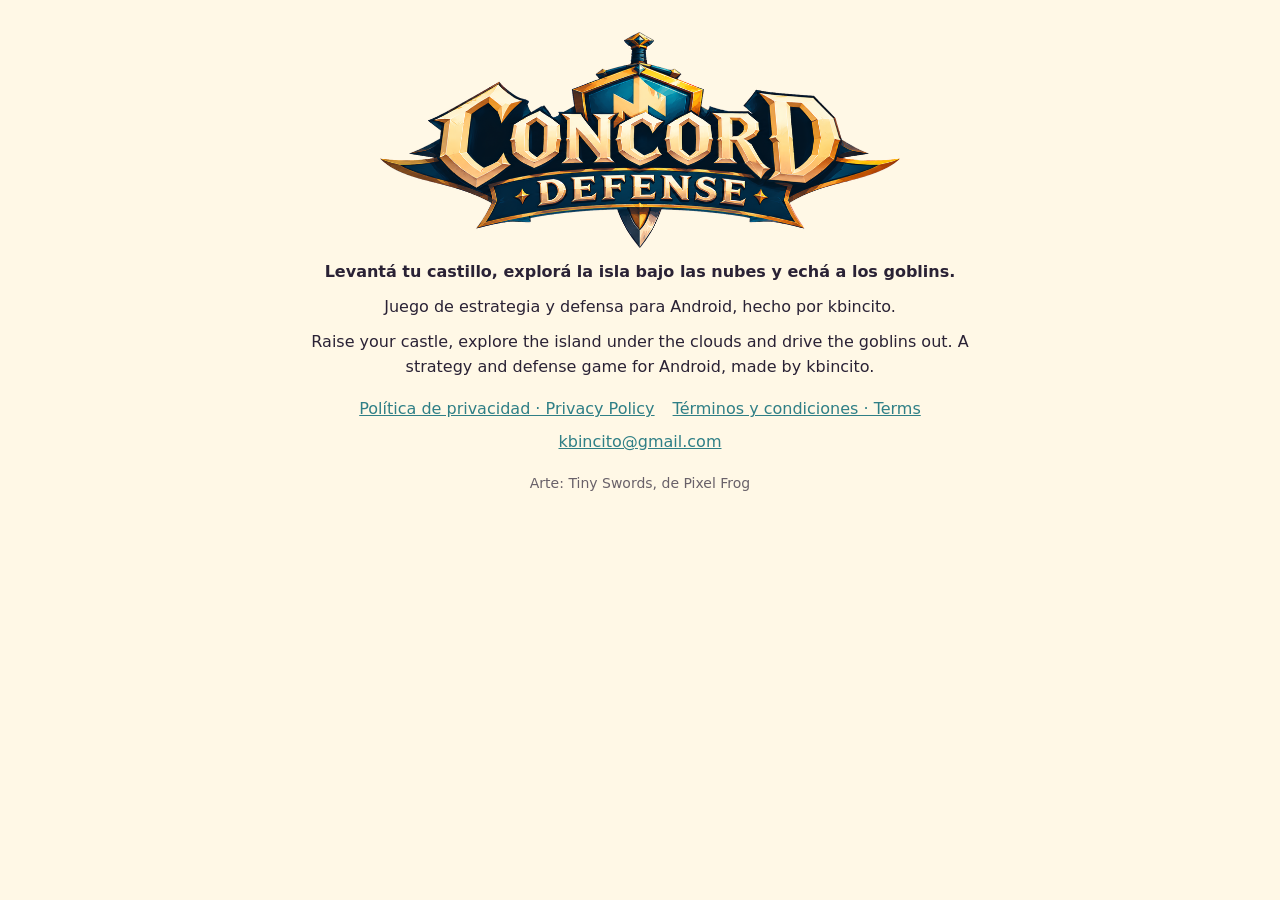
==== index.html @ 128fb1da "Sitio de Concord Defense: portada, privacidad, términos y app-ads.txt" ====
<!doctype html>
<html lang="es">
<head>
<meta charset="utf-8">
<meta name="viewport" content="width=device-width, initial-scale=1">
<title>Concord Defense · kbincito</title>
<link rel="icon" href="icono.png">
<link rel="stylesheet" href="legal.css">
<style>
  main { text-align: center; }
  .logo { width: min(520px, 100%); height: auto; margin: 12px 0 4px; }
  .enlaces { display: flex; flex-wrap: wrap; justify-content: center; gap: 8px 18px; margin: 18px 0; }
</style>
</head>
<body>
<main>
  <img class="logo" src="logo.png" alt="Concord Defense">
  <p><b>Levantá tu castillo, explorá la isla bajo las nubes y echá a los goblins.</b></p>
  <p>Juego de estrategia y defensa para Android, hecho por kbincito.</p>
  <p lang="en">Raise your castle, explore the island under the clouds and drive the goblins out. A strategy and defense game for Android, made by kbincito.</p>
  <div class="enlaces">
    <a href="privacidad.html">Política de privacidad · Privacy Policy</a>
    <a href="terminos.html">Términos y condiciones · Terms</a>
    <a href="mailto:kbincito@gmail.com">kbincito@gmail.com</a>
  </div>
  <p class="fecha">Arte: Tiny Swords, de Pixel Frog</p>
</main>
</body>
</html>
---- legal.css ----
/* Estilo de los documentos legales: lectura simple, también como página suelta (la URL que pide Google Play). */
:root { --tinta: #2a2235; --papel: #fff8e6; --acento: #2f7f86; color-scheme: light; }
body { margin: 0; background: var(--papel); color: var(--tinta); font: 16px/1.55 system-ui, -apple-system, "Segoe UI", Roboto, sans-serif; }
main { max-width: 680px; margin: 0 auto; padding: 20px 16px 40px; }
h1 { font-size: 24px; margin: 8px 0 4px; }
h2 { font-size: 17px; margin: 22px 0 6px; }
p { margin: 0 0 10px; }
.fecha { opacity: 0.7; font-size: 14px; }
a { color: var(--acento); }
hr { border: 0; border-top: 2px dashed rgba(42, 34, 53, 0.2); margin: 32px 0; }
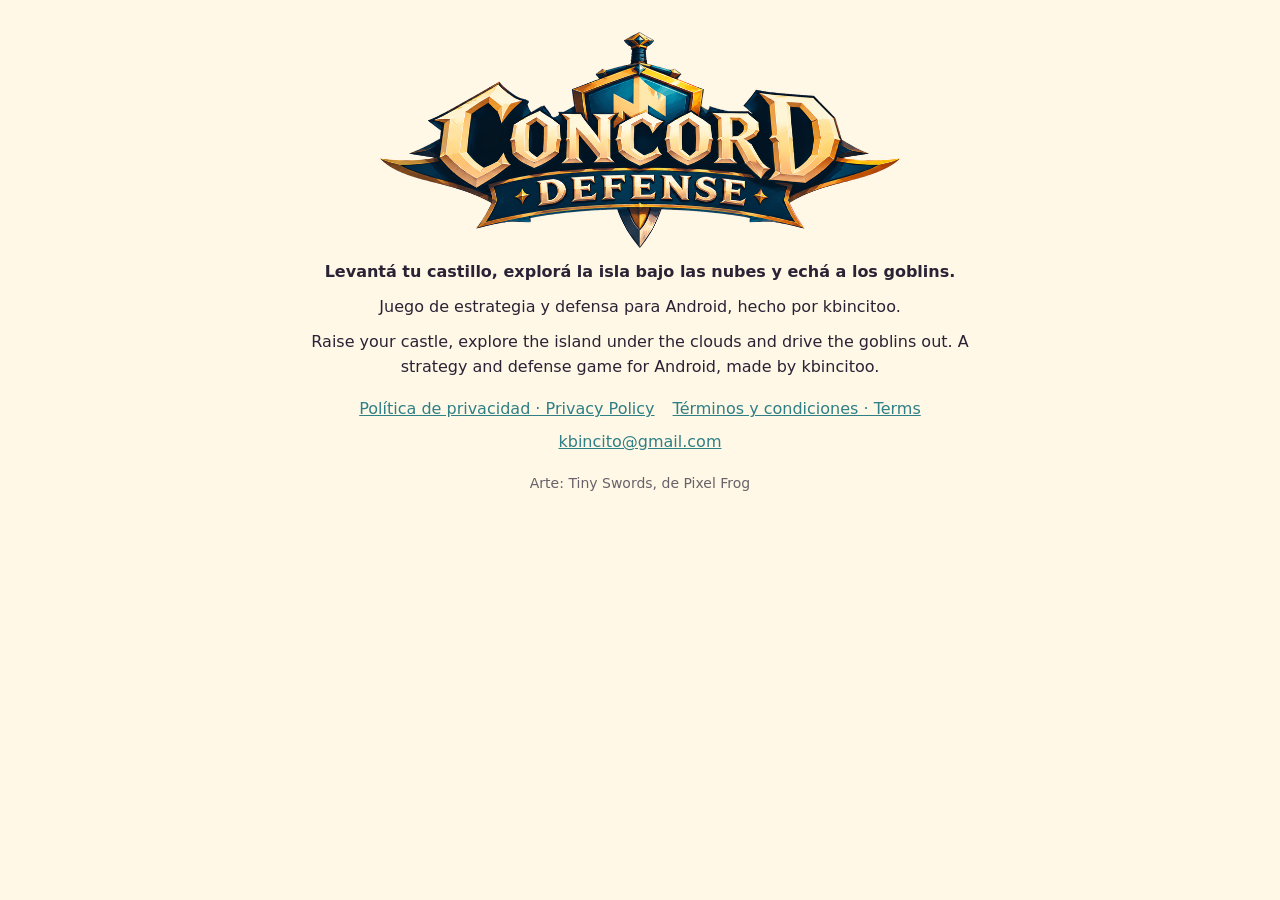
==== commit a30c5284: "Nombre del desarrollador: kbincitoo" ====
--- a/index.html
+++ b/index.html
@@ -3,7 +3,7 @@
 <head>
 <meta charset="utf-8">
 <meta name="viewport" content="width=device-width, initial-scale=1">
-<title>Concord Defense · kbincito</title>
+<title>Concord Defense · kbincitoo</title>
 <link rel="icon" href="icono.png">
 <link rel="stylesheet" href="legal.css">
 <style>
@@ -16,8 +16,8 @@
 <main>
   <img class="logo" src="logo.png" alt="Concord Defense">
   <p><b>Levantá tu castillo, explorá la isla bajo las nubes y echá a los goblins.</b></p>
-  <p>Juego de estrategia y defensa para Android, hecho por kbincito.</p>
-  <p lang="en">Raise your castle, explore the island under the clouds and drive the goblins out. A strategy and defense game for Android, made by kbincito.</p>
+  <p>Juego de estrategia y defensa para Android, hecho por kbincitoo.</p>
+  <p lang="en">Raise your castle, explore the island under the clouds and drive the goblins out. A strategy and defense game for Android, made by kbincitoo.</p>
   <div class="enlaces">
     <a href="privacidad.html">Política de privacidad · Privacy Policy</a>
     <a href="terminos.html">Términos y condiciones · Terms</a>
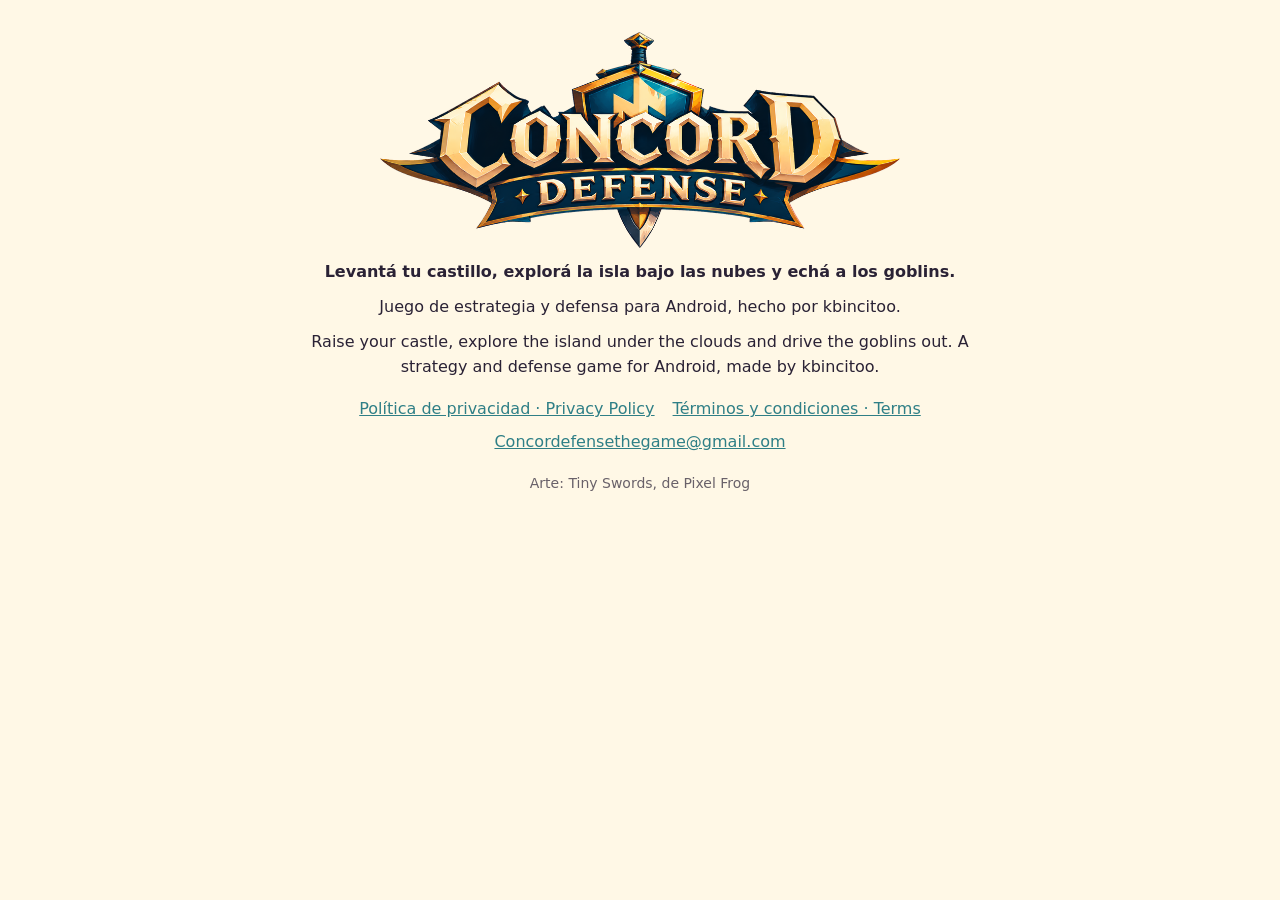
==== commit 36e0ab14: "Correo de contacto: Concordefensethegame@gmail.com" ====
--- a/index.html
+++ b/index.html
@@ -21,7 +21,7 @@
   <div class="enlaces">
     <a href="privacidad.html">Política de privacidad · Privacy Policy</a>
     <a href="terminos.html">Términos y condiciones · Terms</a>
-    <a href="mailto:kbincito@gmail.com">kbincito@gmail.com</a>
+    <a href="mailto:Concordefensethegame@gmail.com">Concordefensethegame@gmail.com</a>
   </div>
   <p class="fecha">Arte: Tiny Swords, de Pixel Frog</p>
 </main>
